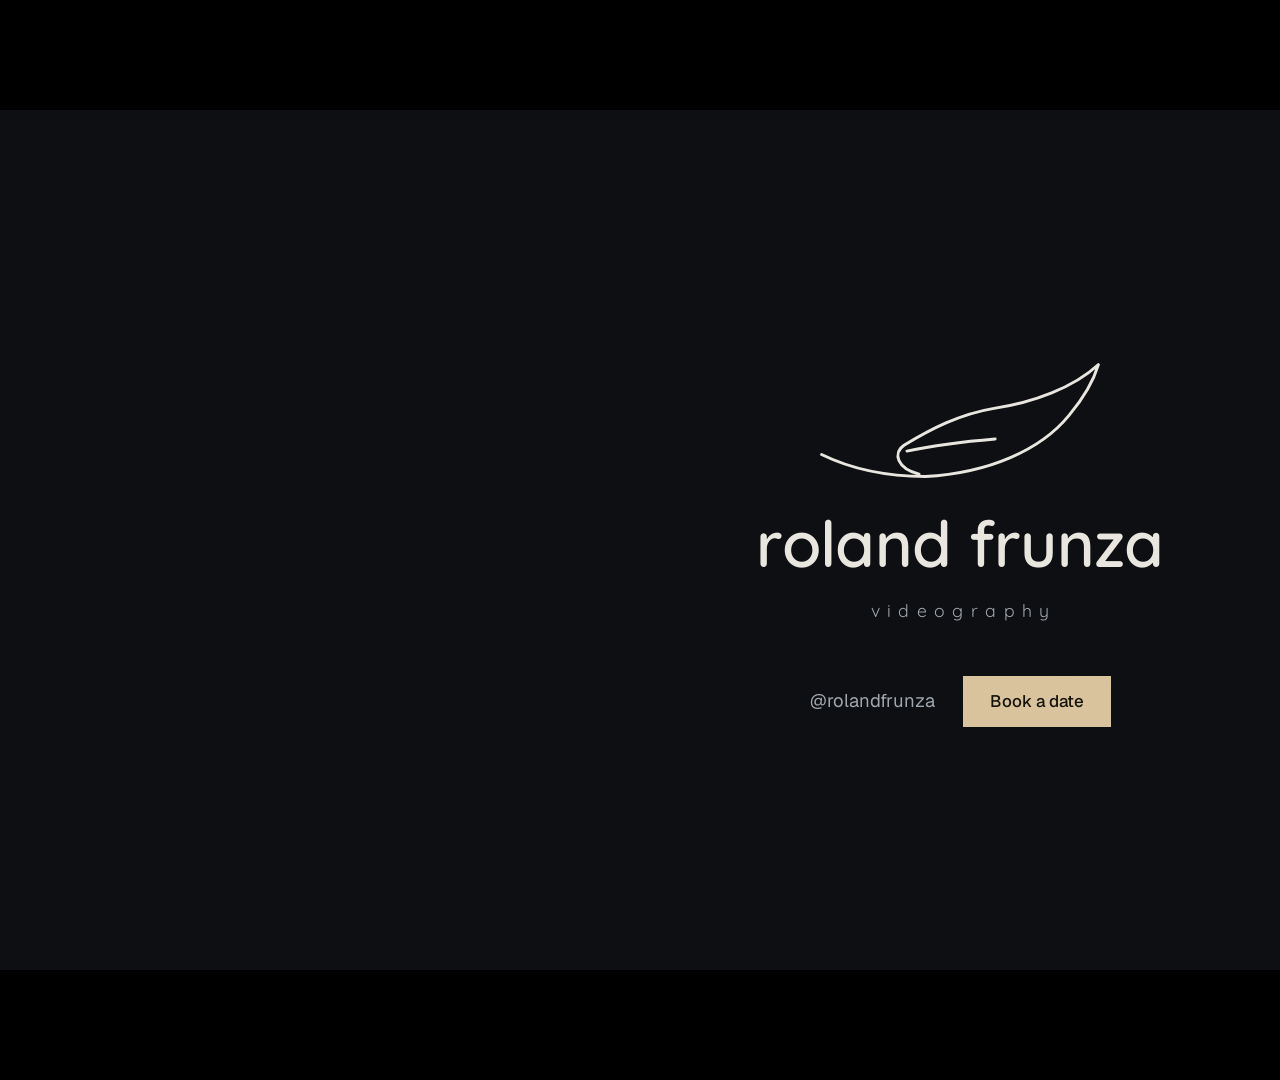
==== projects/roland-frunza/brag-output/work/composition.html @ a721cd36 "Add the leaf logo, ident animation, interactive elements and a brag launch video Trace Roland's leaf" ====
<!doctype html>
<html lang="en">
<head>
  <meta charset="utf-8">
  <title>Roland Frunza brag composition</title>
  <link rel="stylesheet" href="../../styles.css">
  <style>
    /* Every frame is a pure function of time: all animations are CSS keyframes with absolute delays
       on one 21 s timeline. The renderer pauses them and sets currentTime for each frame. */
    html, body { width: 1920px; height: 1080px; overflow: hidden; background: var(--bg); }
    body { position: relative; }
    .scene { position: absolute; inset: 0; opacity: 0; animation: hold 1ms linear both; }
    .stage { position: absolute; inset: 0; }
    .grain { opacity: 0.06; }
    .bars { position: absolute; inset: 0; pointer-events: none; z-index: 65; }
    .bars::before, .bars::after { content: ""; position: absolute; left: 0; right: 0; height: 110px; background: #000; }
    .bars::before { top: 0; } .bars::after { bottom: 0; }

    /* Scene 1: ident, 0 to 3.6 s */
    .s1 { animation: appear 1ms 0ms linear both, vanish 1ms 3600ms linear both; }
    .s1 .ident { position: absolute; animation: none; opacity: 1; }
    .s1 .leaf--ident { width: 460px; stroke-width: 5; }
    .s1 .leaf--ident .leaf__edge { stroke-dashoffset: 1340; animation: draw 1500ms 300ms var(--ease-cine) both; }
    .s1 .leaf--ident .leaf__rib { stroke-dashoffset: 160; animation: draw 600ms 1500ms var(--ease-cine) both; }
    .s1 .ident__word { font-size: 5.2rem; animation: ident-word 900ms 1600ms var(--ease-cine) both; }
    .s1 .ident__role { font-size: 1.5rem; animation: ident-role 1000ms 2000ms var(--ease-cine) both; }
    .s1 .dip { position: absolute; inset: 0; background: var(--bg); opacity: 0; animation: dip-in 300ms 3300ms linear both; }
    @keyframes dip-in { to { opacity: 1; } }
    @keyframes dip-out { from { opacity: 1; } to { opacity: 0; } }
    @keyframes vanish { to { opacity: 0; visibility: hidden; } }
    @keyframes appear { to { opacity: 1; visibility: visible; } }
    @keyframes hold { to { opacity: 0; } }

    /* Scene 2: hero, 3.6 to 8.0 s */
    .s2 { animation: appear 1ms 3600ms linear both, vanish 1ms 8000ms linear both; }
    .s2 .nav { position: absolute; top: 0; left: 0; right: 0; width: 1920px; animation: rise 700ms 4200ms var(--ease-out) both; }
    .s2 .nav { display: none; }
    .s2 .hero { position: absolute; top: 0; left: 0; width: 1920px; height: 1080px; min-height: 0; padding-bottom: 170px; padding-inline: 110px; }
    .s2 .hero__marks { inset: 150px 60px; }
    @keyframes marks { from { inset: 190px 100px; opacity: 0; } to { inset: 150px 60px; opacity: 1; } }
    .s2 .hero__frame { animation: frame-in 2400ms 3600ms var(--ease-cine) both; }
    .s2 .hero__leak { animation: leak 3200ms 3900ms var(--ease-cine) both; }
    .s2 .hero__marks { animation: marks 1400ms 4000ms var(--ease-out) both; }
    .s2 .hero__copy > .eyebrow { animation: rise 900ms 4300ms var(--ease-out) both; }
    .s2 .hero h1 .w > span { animation: word-up 1100ms var(--ease-cine) both; animation-delay: calc(4450ms + var(--i, 0) * 90ms); }
    .s2 .hero__sub { animation: rise 900ms 5300ms var(--ease-out) both; }
    .s2 .hero__actions { animation: rise 900ms 5500ms var(--ease-out) both; }
    .s2 .hero h1 { font-size: 7.2rem; max-width: 14ch; }
    .s2 .dip { position: absolute; inset: 0; background: var(--bg); opacity: 0; animation: dip-in 350ms 7650ms linear both; }
    .s2 .dip-open { position: absolute; inset: 0; background: var(--bg); opacity: 1; animation: dip-out 500ms 3600ms linear both; }

    /* Scene 3: reel, 8.0 to 12.0 s */
    .s3 { animation: appear 1ms 8000ms linear both, vanish 1ms 12000ms linear both; }
    .s3 .films { position: absolute; top: 0; left: 0; width: 1920px; height: 1080px; padding: 150px 110px; max-width: none; }
    .s3 .section-head { animation: rise 800ms 8100ms var(--ease-out) both; margin-bottom: 36px; }
    .s3 .reel { gap: 26px; }
    .s3 .reel__item { clip-path: inset(0 100% 0 0); animation: wipe 1000ms var(--ease-cine) both; animation-delay: calc(8300ms + var(--i, 0) * 160ms); }
    .s3 .reel__item img { transform: scale(1.12); animation: settle 1300ms var(--ease-cine) both; animation-delay: calc(8300ms + var(--i, 0) * 160ms); }
    @keyframes wipe { to { clip-path: inset(0 0 0 0); } }
    @keyframes settle { to { transform: none; } }
    .s3 .reel__item:nth-child(n+3) { display: none; }
    .s3 .reel__item--wide { grid-column: 1 / span 8; }
    .s3 .reel__item:nth-child(2) { grid-column: 9 / span 4; }
    .s3 .reel__item:nth-child(2) .frame { max-height: 560px; }
    .s3 .reel__item:nth-child(2) .frame img { height: 560px; object-fit: cover; }
    .s3 .reel__item--wide .frame img { height: 560px; object-fit: cover; }
    .s3 .cursor { position: absolute; width: 22px; height: 22px; z-index: 5; left: 1500px; top: 980px; opacity: 0; filter: drop-shadow(0 2px 6px rgba(0,0,0,.6)); animation: cursor-move 1200ms 9300ms var(--ease-cine) both; }
    @keyframes cursor-move { 0% { left: 1500px; top: 980px; opacity: 0; } 15% { opacity: 1; } 100% { left: 560px; top: 560px; opacity: 1; } }
    .s3 .frame__play { animation: play-show 420ms 10400ms var(--ease-cine) both; }
    @keyframes play-show { to { opacity: 1; transform: none; } }
    .s3 .frame__play::after { animation: ring 1400ms 10500ms var(--ease-out) infinite; }
    .s3 .films__ambient { animation: lit 900ms 10400ms var(--ease-out) both; }
    @keyframes lit { to { opacity: 0.4; } }
    .s3 .reel__item:first-child .frame img { animation: settle 1300ms 8300ms var(--ease-cine) both, zoom 900ms 10400ms var(--ease-cine) both; }
    @keyframes zoom { from { transform: none; filter: saturate(0.85) brightness(0.92); } to { transform: scale(1.04); filter: saturate(1.05) brightness(1); } }
    .s3 .reel__item:first-child .caption b { animation: gold 400ms 10400ms var(--ease-out) both; }
    @keyframes gold { to { color: var(--accent); } }
    .s3 .dip { position: absolute; inset: 0; background: var(--bg); opacity: 0; animation: dip-in 350ms 11650ms linear both; }

    /* Scene 4: grade, 12.0 to 15.6 s */
    .s4 { animation: appear 1ms 12000ms linear both, vanish 1ms 15600ms linear both; }
    .s4 .grade { position: absolute; top: 0; left: 0; width: 1920px; height: 1080px; padding: 150px 110px; max-width: none; border: 0; grid-template-columns: 1fr; gap: 28px; align-content: start; }
    .s4 .grade__text { animation: rise 800ms 12100ms var(--ease-out) both; }
    .s4 .compare { height: 540px; aspect-ratio: auto; animation: rise 900ms 12200ms var(--ease-out) both; --split: 12%; }
    .s4 .compare__log { animation: sweep 2600ms 12700ms var(--ease-cine) both; }
    .s4 .compare__handle { animation: sweep-handle 2600ms 12700ms var(--ease-cine) both; }
    @keyframes sweep { from { clip-path: inset(0 88% 0 0); } to { clip-path: inset(0 22% 0 0); } }
    @keyframes sweep-handle { from { left: 12%; } to { left: 78%; } }
    .s4 .dip { position: absolute; inset: 0; background: var(--bg); opacity: 0; animation: dip-in 350ms 15250ms linear both; }

    /* Scene 5: book, 15.6 to 18.4 s */
    .s5 { animation: appear 1ms 15600ms linear both, vanish 1ms 18400ms linear both; }
    .s5 .book { position: absolute; inset: 0; border: 0; }
    .s5 .book__inner { padding: 110px; max-width: none; grid-template-columns: 5fr 6fr; gap: 96px; align-items: center; height: 1080px; }
    .s5 .book__intro { animation: rise 800ms 15700ms var(--ease-out) both; }
    .s5 .form { animation: rise 900ms 15900ms var(--ease-out) both; }
    .s5 .typed { position: relative; }
    .s5 .typed::after { content: ""; position: absolute; right: 14px; top: 50%; width: 1px; height: 18px; margin-top: -9px; background: var(--accent); animation: caret 600ms 16300ms steps(2) 4 both; }
    @keyframes caret { from { opacity: 1; } to { opacity: 0; } }
    .s5 .typed span { display: inline-block; opacity: 0; animation: appear 1ms linear both; animation-delay: calc(16300ms + var(--c, 0) * 110ms); }
    .s5 .btn--primary { animation: press 300ms 17500ms var(--ease-out) both; }
    @keyframes press { 0% { background-size: 0% 100%; } 100% { background-size: 100% 100%; color: var(--bg); border-color: var(--fg); } }
    .s5 .form__status { opacity: 0; animation: appear 1ms 17800ms linear both; color: var(--accent); font-weight: 500; }
    .s5 .dip { position: absolute; inset: 0; background: var(--bg); opacity: 0; animation: dip-in 350ms 18050ms linear both; }

    /* Scene 6: outro, 18.4 to 21.0 s */
    .s6 { animation: appear 1ms 18400ms linear both; }
    .s6 .ident { position: absolute; animation: none; opacity: 1; }
    .s6 .leaf--ident { width: 300px; stroke-width: 5; }
    .s6 .leaf--ident .leaf__edge, .s6 .leaf--ident .leaf__rib { stroke-dashoffset: 0; animation: none; }
    .s6 .ident__inner { opacity: 0; animation: rise 1000ms 18500ms var(--ease-cine) both; }
    .s6 .ident__word { font-size: 4rem; opacity: 1; transform: none; animation: none; }
    .s6 .ident__role { font-size: 1.1rem; opacity: 1; letter-spacing: 0.42em; animation: none; }
    .s6 .ask { display: flex; gap: 28px; align-items: center; margin-top: 30px; opacity: 0; animation: rise 800ms 19300ms var(--ease-out) both; font-size: 1.15rem; color: var(--fg-2); }
    .s6 .ask .btn { font-size: 1.05rem; padding: 16px 26px; }
    .s6 .fade { position: absolute; inset: 0; background: var(--bg); opacity: 0; animation: dip-in 600ms 20400ms linear both; }
  </style>
</head>
<body>
  <div class="grain" aria-hidden="true"></div>
  <div class="bars" aria-hidden="true"></div>

  <!-- Scene 1: ident -->
  <section class="scene s1">
    <div class="ident">
      <div class="ident__inner">
        <svg class="leaf leaf--ident" viewBox="0 0 520 235" aria-hidden="true"><path class="leaf__edge" d="M20,176 C65,198 120,214 200,214 C310,208 400,168 449,108 C471,82 491,50 500,20 C457,60 387,86 319,96 C259,106 209,132 163,160 C143,174 151,200 189,210"/><path class="leaf__rib" d="M168,170 C215,160 273,153 321,149"/></svg>
        <span class="ident__word" translate="no">roland frunza</span>
        <span class="ident__role">videography</span>
      </div>
    </div>
    <div class="dip"></div>
  </section>

  <!-- Scene 2: hero -->
  <section class="scene s2">
    <header class="nav">
      <a class="nav__brand" href="#"><svg class="leaf" viewBox="0 0 520 235" aria-hidden="true"><path class="leaf__edge" d="M20,176 C65,198 120,214 200,214 C310,208 400,168 449,108 C471,82 491,50 500,20 C457,60 387,86 319,96 C259,106 209,132 163,160 C143,174 151,200 189,210"/><path class="leaf__rib" d="M168,170 C215,160 273,153 321,149"/></svg><span class="wordmark">roland frunza</span></a>
      <nav class="nav__links"><a href="#">Films</a><a href="#">About</a><a href="#">Process</a></nav>
      <a class="btn btn--small" href="#">Book a date</a>
    </header>
    <section class="hero">
      <img class="hero__frame" src="../../assets/hero-reel.jpg" width="1920" height="1080" alt="">
      <div class="hero__leak"></div>
      <div class="hero__marks"><span></span><span></span><span></span><span></span></div>
      <div class="hero__copy">
        <p class="eyebrow">Wedding and brand videographer</p>
        <h1><span class="w" style="--i:0"><span>Films</span></span> <span class="w" style="--i:1"><span>that</span></span> <span class="w" style="--i:2"><span>still</span></span> <span class="w" style="--i:3"><span>feel</span></span> <span class="w" style="--i:4"><span>like</span></span> <span class="w" style="--i:5"><span>the</span></span> <span class="w" style="--i:6"><span>day.</span></span></h1>
        <p class="hero__sub">Wedding films, brand stories and live events, shot and graded by one pair of hands.</p>
        <div class="hero__actions">
          <a class="btn btn--primary" href="#">Book a date</a>
          <a class="btn btn--ghost btn--play" href="#"><span class="btn__ring"><svg class="icon" viewBox="0 0 24 24"><path d="M8 5.5v13l11-6.5z"/></svg></span>Play showreel</a>
        </div>
      </div>
    </section>
    <div class="dip-open"></div>
    <div class="dip"></div>
  </section>

  <!-- Scene 3: reel -->
  <section class="scene s3">
    <section class="films">
      <img class="films__ambient" src="../../assets/film-01.jpg" width="1600" height="900" alt="">
      <header class="section-head">
        <p class="eyebrow">Selected films</p>
        <h2>Five films from the last two seasons.</h2>
      </header>
      <ul class="reel">
        <li class="reel__item reel__item--wide" style="--i:0">
          <span class="frame"><img src="../../assets/film-01.jpg" width="1600" height="900" alt=""><span class="frame__play"><svg class="icon" viewBox="0 0 24 24"><path d="M8 5.5v13l11-6.5z"/></svg></span></span>
          <figure class="caption"><figcaption><b>Ana and Mihai, Brașov</b><span>Wedding film</span><time>6:40</time></figcaption></figure>
        </li>
        <li class="reel__item reel__item--tall" style="--i:1">
          <span class="frame"><img src="../../assets/film-02.jpg" width="1200" height="1500" alt=""></span>
          <figure class="caption"><figcaption><b>Northline Coffee</b><span>Brand film</span><time>1:30</time></figcaption></figure>
        </li>
        <li class="reel__item"></li><li class="reel__item"></li><li class="reel__item"></li>
      </ul>
      <svg class="cursor" viewBox="0 0 24 24" aria-hidden="true"><path d="M4 2l16 9-7 2-3 7z" fill="#e9e6df" stroke="#0c0e11" stroke-width="1.5" stroke-linejoin="round"/></svg>
    </section>
    <div class="dip"></div>
  </section>

  <!-- Scene 4: grade -->
  <section class="scene s4">
    <section class="grade">
      <div class="grade__text">
        <h2>Every frame is graded by hand.</h2>
        <p>Cameras record flat so nothing is lost. The colour, the warmth and the depth are decided afterwards, shot by shot.</p>
      </div>
      <div class="compare">
        <img class="compare__graded" src="../../assets/film-03.jpg" width="1600" height="900" alt="">
        <img class="compare__log" src="../../assets/film-03.jpg" width="1600" height="900" alt="">
        <span class="compare__handle"><span></span></span>
      </div>
      <p class="compare__legend"><span>Camera original</span><span>Graded</span></p>
    </section>
    <div class="dip"></div>
  </section>

  <!-- Scene 5: book -->
  <section class="scene s5">
    <section class="book">
      <img class="book__frame" src="../../assets/contact.jpg" width="1920" height="800" alt="">
      <div class="book__inner">
        <div class="book__intro">
          <p class="eyebrow">Book a date</p>
          <h2>Tell me about the day.</h2>
          <p>Dates go fast between May and October. Write a few lines and I will answer within two working days.</p>
        </div>
        <div class="form">
          <div class="field"><label>Your name</label><div class="typed"><input type="text" value="" readonly aria-hidden="true" style="position:absolute;opacity:0"><div style="padding:12px 14px;border:1px solid var(--line);background:var(--bg);min-height:46px"><span style="--c:0">A</span><span style="--c:1">n</span><span style="--c:2">a</span><span style="--c:3">&nbsp;</span><span style="--c:4">P</span><span style="--c:5">o</span><span style="--c:6">p</span></div></div></div>
          <div class="field"><label>Email</label><div style="padding:12px 14px;border:1px solid var(--line);background:var(--bg);color:var(--fg)">ana.pop@gmail.com</div></div>
          <div class="field field--half"><label>Date of the shoot</label><div style="padding:12px 14px;border:1px solid var(--line);background:var(--bg);color:var(--fg)">12.09.2027</div></div>
          <div class="field field--half"><label>What are we filming</label><div style="padding:12px 14px;border:1px solid var(--line);background:var(--bg);color:var(--fg)">Wedding</div></div>
          <div class="form__actions"><span class="btn btn--primary">Book a date</span><p class="form__status">Request sent. I will answer within two working days.</p></div>
        </div>
      </div>
    </section>
    <div class="dip"></div>
  </section>

  <!-- Scene 6: outro -->
  <section class="scene s6">
    <div class="ident">
      <div class="ident__inner">
        <svg class="leaf leaf--ident" viewBox="0 0 520 235" aria-hidden="true"><path class="leaf__edge" d="M20,176 C65,198 120,214 200,214 C310,208 400,168 449,108 C471,82 491,50 500,20 C457,60 387,86 319,96 C259,106 209,132 163,160 C143,174 151,200 189,210"/><path class="leaf__rib" d="M168,170 C215,160 273,153 321,149"/></svg>
        <span class="ident__word" translate="no">roland frunza</span>
        <span class="ident__role">videography</span>
        <div class="ask"><span>@rolandfrunza</span><span class="btn btn--primary">Book a date</span></div>
      </div>
    </div>
    <div class="fade"></div>
  </section>

  <script>
    // Deterministic timeline: pause every animation and scrub it to t (ms).
    window.seek = function (t) {
      document.getAnimations().forEach(function (a) {
        try { a.pause(); a.currentTime = t; } catch (e) { /* scroll-driven animations have no time */ }
      });
      return document.getAnimations().length;
    };
    window.ready = Promise.all([document.fonts.ready].concat(Array.prototype.map.call(document.images, function (img) {
      return img.complete ? Promise.resolve() : new Promise(function (r) { img.onload = img.onerror = r; });
    })));
  </script>
</body>
</html>
---- projects/roland-frunza/styles.css ----
/* Roland Frunza, videographer.
   Layout: full-bleed frames with a left-weighted title card; a 12-column editorial reel;
   type does the structure, chrome stays invisible. Single dark theme, locked. */

/* Self-hosted variable fonts (Google Fonts, OFL). Latin + Latin Extended for Romanian diacritics. */
@font-face { font-family: "Bricolage Grotesque"; font-style: normal; font-weight: 300 800; font-display: swap;
  src: url("assets/fonts/bricolagegrotesque-latin-ext.woff2") format("woff2");
  unicode-range: U+0100-02BA, U+02BD-02C5, U+02C7-02CC, U+02CE-02D7, U+02DD-02FF, U+0304, U+0308, U+0329, U+1D00-1DBF, U+1E00-1E9F, U+1EF2-1EFF, U+2020, U+20A0-20AB, U+20AD-20C0, U+2113, U+2C60-2C7F, U+A720-A7FF; }
@font-face { font-family: "Bricolage Grotesque"; font-style: normal; font-weight: 300 800; font-display: swap;
  src: url("assets/fonts/bricolagegrotesque-latin.woff2") format("woff2");
  unicode-range: U+0000-00FF, U+0131, U+0152-0153, U+02BB-02BC, U+02C6, U+02DA, U+02DC, U+0304, U+0308, U+0329, U+2000-206F, U+20AC, U+2122, U+2191, U+2193, U+2212, U+2215, U+FEFF, U+FFFD; }
@font-face { font-family: "Geist"; font-style: normal; font-weight: 300 700; font-display: swap;
  src: url("assets/fonts/geist-latin-ext.woff2") format("woff2");
  unicode-range: U+0100-02BA, U+02BD-02C5, U+02C7-02CC, U+02CE-02D7, U+02DD-02FF, U+0304, U+0308, U+0329, U+1D00-1DBF, U+1E00-1E9F, U+1EF2-1EFF, U+2020, U+20A0-20AB, U+20AD-20C0, U+2113, U+2C60-2C7F, U+A720-A7FF; }
@font-face { font-family: "Geist"; font-style: normal; font-weight: 300 700; font-display: swap;
  src: url("assets/fonts/geist-latin.woff2") format("woff2");
  unicode-range: U+0000-00FF, U+0131, U+0152-0153, U+02BB-02BC, U+02C6, U+02DA, U+02DC, U+0304, U+0308, U+0329, U+2000-206F, U+20AC, U+2122, U+2191, U+2193, U+2212, U+2215, U+FEFF, U+FFFD; }

@font-face { font-family: "Quicksand"; font-style: normal; font-weight: 300 700; font-display: swap;
  src: url("assets/fonts/quicksand-latin-ext.woff2") format("woff2");
  unicode-range: U+0100-02BA, U+02BD-02C5, U+02C7-02CC, U+02CE-02D7, U+02DD-02FF, U+0304, U+0308, U+0329, U+1D00-1DBF, U+1E00-1E9F, U+1EF2-1EFF, U+2020, U+20A0-20AB, U+20AD-20C0, U+2113, U+2C60-2C7F, U+A720-A7FF; }
@font-face { font-family: "Quicksand"; font-style: normal; font-weight: 300 700; font-display: swap;
  src: url("assets/fonts/quicksand-latin.woff2") format("woff2");
  unicode-range: U+0000-00FF, U+0131, U+0152-0153, U+02BB-02BC, U+02C6, U+02DA, U+02DC, U+0304, U+0308, U+0329, U+2000-206F, U+20AC, U+2122, U+2191, U+2193, U+2212, U+2215, U+FEFF, U+FFFD; }

:root {
  --bg: #0c0e11;
  --bg-2: #13161a;
  --line: #262b31;
  --fg: #e9e6df;
  --fg-2: #9ea4ab;
  --fg-3: #6d737a;
  --accent: #d8c29b;
  --accent-ink: #15120c;

  --font-display: "Bricolage Grotesque", "Archivo", "Helvetica Neue", Arial, sans-serif;
  --font-body: "Geist", "Helvetica Neue", Arial, system-ui, sans-serif;
  --font-brand: "Quicksand", "Varela Round", "Nunito", "Helvetica Neue", Arial, sans-serif;

  --step--1: 0.8125rem;
  --step-0: 0.9375rem;
  --step-1: 1.0625rem;
  --step-2: 1.375rem;
  --step-3: 2rem;
  --step-4: clamp(2rem, 1.2rem + 2.6vw, 3.25rem);
  --step-5: clamp(2.75rem, 0.8rem + 6.5vw, 6rem);

  --gutter: clamp(16px, 4vw, 56px);
  --section: clamp(72px, 10vw, 140px);
  --container: 1440px;
  --nav-h: 64px;

  --ease-out: cubic-bezier(0.22, 1, 0.36, 1);
  --ease-cine: cubic-bezier(0.65, 0, 0.15, 1);
  --ident: 2500ms;
  --leader: 2600ms;
  color-scheme: dark;
}

*, *::before, *::after { box-sizing: border-box; }

html { scroll-behavior: smooth; -webkit-text-size-adjust: 100%; }
[id] { scroll-margin-top: calc(var(--nav-h) + 16px); }

body {
  margin: 0;
  background: var(--bg);
  color: var(--fg);
  font-family: var(--font-body);
  font-size: var(--step-0);
  line-height: 1.55;
  font-weight: 400;
  -webkit-font-smoothing: antialiased;
  -webkit-tap-highlight-color: transparent;
  overflow-x: clip;
}

img { max-width: 100%; height: auto; display: block; }
a { color: inherit; }
h1, h2, h3 { margin: 0; font-family: var(--font-display); font-weight: 500; letter-spacing: -0.03em; line-height: 0.98; text-wrap: balance; }
p { margin: 0; }
ul, ol { margin: 0; padding: 0; list-style: none; }
button, input, select, textarea { font: inherit; color: inherit; }
button { touch-action: manipulation; }

:focus-visible { outline: 2px solid var(--accent); outline-offset: 3px; }
:focus:not(:focus-visible) { outline: none; }

.visually-hidden {
  position: absolute; width: 1px; height: 1px; margin: -1px; padding: 0;
  overflow: hidden; clip: rect(0 0 0 0); white-space: nowrap; border: 0;
}

.skip {
  position: absolute; left: var(--gutter); top: -100px; z-index: 50;
  padding: 10px 14px; background: var(--accent); color: var(--accent-ink); text-decoration: none;
}
.skip:focus-visible { top: calc(env(safe-area-inset-top, 0px) + 12px); }

/* Labels */
.eyebrow {
  font-size: var(--step--1);
  text-transform: uppercase;
  letter-spacing: 0.14em;
  color: var(--fg-2);
  font-weight: 500;
}

/* Buttons: all-sharp, one accent */
.btn {
  display: inline-flex; align-items: center; gap: 10px;
  padding: 14px 22px;
  font-weight: 500; font-size: var(--step-0); line-height: 1;
  text-decoration: none; white-space: nowrap;
  border: 1px solid var(--fg); background: transparent; color: var(--fg);
  cursor: pointer;
  transition: background-color 180ms var(--ease-out), color 180ms var(--ease-out), border-color 180ms var(--ease-out), transform 120ms var(--ease-out);
}
.btn { background-image: linear-gradient(var(--fg), var(--fg)); background-repeat: no-repeat; background-size: 0% 100%; background-position: left center; transition: background-size 320ms var(--ease-cine), color 200ms var(--ease-out), border-color 200ms var(--ease-out), transform 120ms var(--ease-out); }
.btn:hover { background-size: 100% 100%; color: var(--bg); }
.btn:active { transform: translateY(1px); }
.btn--primary { background-color: var(--accent); color: var(--accent-ink); border-color: var(--accent); }
.btn--primary:hover { border-color: var(--fg); color: var(--bg); }
.btn--ghost { border-color: rgba(233, 230, 223, 0.45); backdrop-filter: blur(6px); background-color: rgba(12, 14, 17, 0.35); }
.btn--ghost:hover { border-color: var(--fg); color: var(--bg); }
.btn--play { padding-left: 10px; }
.btn__ring {
  display: inline-grid; place-items: center; width: 30px; height: 30px;
  border: 1px solid currentColor; border-radius: 50%;
  transition: transform 320ms var(--ease-cine), background-color 200ms var(--ease-out);
}
.btn__ring .icon { width: 11px; height: 11px; margin-left: 2px; }
.btn--play:hover .btn__ring { transform: scale(1.12); }
.btn--small { padding: 10px 14px; font-size: var(--step--1); }
.icon { width: 14px; height: 14px; fill: currentColor; }

/* Nav */
.nav {
  position: sticky; top: env(safe-area-inset-top, 0px); z-index: 40;
  height: var(--nav-h);
  display: grid; grid-template-columns: 1fr auto 1fr; align-items: center; gap: 24px;
  padding-inline: var(--gutter);
  background: linear-gradient(to bottom, rgba(12, 14, 17, 0.9), rgba(12, 14, 17, 0.6));
  backdrop-filter: blur(10px);
  border-bottom: 1px solid rgba(38, 43, 49, 0.6);
}
.nav__scrub {
  position: absolute; left: 0; right: 0; bottom: -1px; height: 2px;
  background: var(--accent); transform-origin: left center; transform: scaleX(0);
  pointer-events: none;
}
@supports (animation-timeline: scroll()) {
  .nav__scrub { animation: scrub linear both; animation-timeline: scroll(root); }
}
@keyframes scrub { from { transform: scaleX(0); } to { transform: scaleX(1); } }
.nav__brand, .footer__brand {
  display: inline-flex; align-items: center; gap: 12px;
  text-decoration: none; white-space: nowrap; color: var(--fg);
}
.wordmark { font-family: var(--font-brand); font-weight: 600; font-size: 1.25rem; letter-spacing: -0.01em; line-height: 1; display: grid; }
.wordmark small { font-family: var(--font-brand); font-weight: 400; font-size: 0.6rem; letter-spacing: 0.32em; text-transform: lowercase; color: var(--fg-2); margin-top: 6px; }
.leaf { width: 44px; height: 20px; fill: none; stroke: currentColor; stroke-width: 9; stroke-linecap: round; stroke-linejoin: round; flex: none; overflow: visible; }
.leaf__edge { stroke-dasharray: 1340; }
.leaf__rib { stroke-dasharray: 160; }
.nav__brand .leaf__edge, .nav__brand .leaf__rib { transition: stroke-dashoffset 1200ms var(--ease-cine); stroke-dashoffset: 0; }
.nav__brand:hover .leaf__edge { animation: leaf-edge-redraw 1400ms var(--ease-cine); }
@keyframes leaf-edge-redraw { 0% { stroke-dashoffset: 1340; } 100% { stroke-dashoffset: 0; } }
.nav__links a { position: relative; padding-bottom: 2px; }
.nav__links a::after { content: ""; position: absolute; left: 0; right: 0; bottom: -4px; height: 1px; background: var(--accent); transform: scaleX(0); transform-origin: left; transition: transform 320ms var(--ease-cine); }
.nav__links a.is-active { color: var(--fg); }
.nav__links a.is-active::after, .nav__links a:hover::after { transform: none; }
.nav__links { display: flex; gap: 28px; justify-content: center; }
.nav__links a { text-decoration: none; color: var(--fg-2); font-size: var(--step-0); transition: color 160ms var(--ease-out); }
.nav__links a:hover { color: var(--fg); }
.nav > .btn { justify-self: end; }

/* Hero */
.hero {
  position: relative;
  min-height: calc(100dvh - var(--nav-h));
  display: grid; align-items: end;
  padding: 24px var(--gutter) clamp(32px, 5vw, 64px);
  isolation: isolate;
  overflow: hidden;
}
.hero__frame {
  position: absolute; inset: 0; z-index: -2;
  width: 100%; height: 100%; object-fit: cover;
  animation: frame-in 1600ms var(--ease-out) both;
}
.hero::after {
  content: ""; position: absolute; inset: 0; z-index: -1;
  background:
    linear-gradient(to top, rgba(12, 14, 17, 0.92) 0%, rgba(12, 14, 17, 0.45) 45%, rgba(12, 14, 17, 0.1) 100%),
    linear-gradient(to right, rgba(12, 14, 17, 0.5), transparent 60%);
}
.hero__key {
  position: absolute; inset: 0; z-index: -1; pointer-events: none; opacity: 0;
  background: radial-gradient(560px circle at var(--kx, 70%) var(--ky, 40%), rgba(216, 194, 155, 0.22), rgba(216, 194, 155, 0.06) 40%, transparent 70%);
  mix-blend-mode: screen; transition: opacity 600ms var(--ease-out);
}
@media (hover: hover) { .hero:hover .hero__key { opacity: 1; } }
.hero__leak {
  position: absolute; top: -20%; bottom: -20%; left: -30%; width: 45%; z-index: -1;
  background: radial-gradient(ellipse at center, rgba(216, 194, 155, 0.55), rgba(216, 194, 155, 0.12) 40%, transparent 70%);
  filter: blur(40px); mix-blend-mode: screen; pointer-events: none;
  animation: leak 3200ms calc(var(--leader) * 0.6) var(--ease-cine) both;
}
@keyframes leak { 0% { transform: translateX(0); opacity: 0; } 25% { opacity: 1; } 100% { transform: translateX(340%); opacity: 0; } }
.hero__marks { position: absolute; inset: 22px; pointer-events: none; z-index: 0; animation: marks 1400ms calc(var(--leader) * 0.7) var(--ease-out) both; }
.hero__marks span { position: absolute; width: 18px; height: 18px; border: 1px solid rgba(216, 194, 155, 0.7); }
.hero__marks span:nth-child(1) { left: 0; top: 0; border-right: 0; border-bottom: 0; }
.hero__marks span:nth-child(2) { right: 0; top: 0; border-left: 0; border-bottom: 0; }
.hero__marks span:nth-child(3) { left: 0; bottom: 0; border-right: 0; border-top: 0; }
.hero__marks span:nth-child(4) { right: 0; bottom: 0; border-left: 0; border-top: 0; }
@keyframes marks { from { inset: 44px; opacity: 0; } to { inset: 22px; opacity: 1; } }
.hero__copy {
  position: relative; z-index: 1;
  max-width: 1000px;
  display: grid; gap: 20px;
}
.hero__copy > .eyebrow, .hero__sub, .hero__actions { animation: rise 900ms var(--ease-out) both; }
.hero__copy > .eyebrow { animation-delay: calc(var(--leader) * 0.55); }
.hero__sub { animation-delay: calc(var(--leader) * 0.55 + 520ms); }
.hero__actions { animation-delay: calc(var(--leader) * 0.55 + 680ms); }
.hero h1 .w { display: inline-block; overflow: hidden; vertical-align: top; padding-bottom: 0.14em; margin-bottom: -0.14em; }
.hero h1 .w > span { display: inline-block; transform: translateY(112%); animation: word-up 1100ms var(--ease-cine) both; animation-delay: calc(var(--leader) * 0.55 + 120ms + var(--i, 0) * 80ms); }
@keyframes word-up { to { transform: none; } }
.hero h1 {
  font-size: var(--step-5);
  font-variation-settings: "opsz" 96;
  max-width: 14ch;
}
.hero__sub { font-size: var(--step-1); color: var(--fg-2); max-width: 46ch; }
.hero__actions { display: flex; flex-wrap: wrap; gap: 12px; margin-top: 8px; }

@keyframes rise { from { opacity: 0; transform: translateY(18px); } to { opacity: 1; transform: none; } }
@keyframes frame-in { from { transform: scale(1.12); } to { transform: scale(1.02); } }
.hero__frame { animation: frame-in 2400ms var(--ease-cine) both, drift 28s 2400ms ease-in-out infinite alternate; }
@keyframes drift { from { transform: scale(1.02) translate(0, 0); } to { transform: scale(1.06) translate(-1.2%, -0.8%); } }

/* Ident: the leaf draws itself in one stroke, the name settles, the role tracks in, then the card fades into the leader */
.ident { position: fixed; inset: 0; z-index: 80; display: grid; place-items: center; background: var(--bg); pointer-events: none; animation: ident-out 700ms var(--ident) var(--ease-cine) both, ident-done 1ms calc(var(--ident) + 700ms) both; }
.ident__inner { display: grid; justify-items: center; gap: 22px; color: var(--fg); padding-inline: var(--gutter); }
.leaf--ident { width: min(280px, 60vw); height: auto; stroke-width: 6; }
.leaf--ident .leaf__edge { stroke-dashoffset: 1340; animation: draw 1500ms 200ms var(--ease-cine) both; }
.leaf--ident .leaf__rib { stroke-dashoffset: 160; animation: draw 600ms 1300ms var(--ease-cine) both; }
.ident__word { font-family: var(--font-brand); font-weight: 600; font-size: clamp(2rem, 1rem + 4vw, 3.4rem); letter-spacing: -0.01em; line-height: 1; opacity: 0; transform: translateY(14px); animation: ident-word 900ms 1250ms var(--ease-cine) both; }
.ident__role { font-family: var(--font-brand); font-weight: 400; font-size: clamp(0.8rem, 0.6rem + 0.8vw, 1.05rem); letter-spacing: 0.42em; text-indent: 0.42em; color: var(--fg-2); opacity: 0; animation: ident-role 1000ms 1650ms var(--ease-cine) both; }
@keyframes draw { to { stroke-dashoffset: 0; } }
@keyframes ident-word { to { opacity: 1; transform: none; } }
@keyframes ident-role { from { opacity: 0; letter-spacing: 0.9em; } to { opacity: 1; letter-spacing: 0.42em; } }
@keyframes ident-out { to { opacity: 0; } }
@keyframes ident-done { to { visibility: hidden; } }
html.ident-skip .ident { display: none; }
html.ident-skip { --leader: 150ms; }
html.ident-replay .ident { display: grid; }

/* Film leader: letterbox bars that open on load */
.leader { position: fixed; inset: 0; z-index: 70; pointer-events: none; display: grid; grid-template-rows: 1fr 1fr; animation: leader-done 1ms calc(var(--leader) + 1200ms) both; }
.leader__bar { background: var(--bg); transform-origin: top; animation: leader-open 1200ms var(--leader) var(--ease-cine) both; }
.leader__bar:last-child { transform-origin: bottom; }
@keyframes leader-open { to { transform: scaleY(0); } }
@keyframes leader-done { to { visibility: hidden; } }

/* Film grain over everything, barely there */
.grain {
  position: fixed; inset: -50%; z-index: 60; pointer-events: none; opacity: 0.055; mix-blend-mode: overlay;
  background-image: url("data:image/svg+xml,%3Csvg xmlns='http://www.w3.org/2000/svg' width='260' height='260'%3E%3Cfilter id='n'%3E%3CfeTurbulence type='fractalNoise' baseFrequency='0.9' numOctaves='2' stitchTiles='stitch'/%3E%3CfeColorMatrix values='0 0 0 0 1 0 0 0 0 1 0 0 0 0 1 0 0 0 0.9 0'/%3E%3C/filter%3E%3Crect width='100%25' height='100%25' filter='url(%23n)'/%3E%3C/svg%3E");
  animation: grain 900ms steps(8) infinite;
}
@keyframes grain {
  0% { transform: translate(0, 0); } 25% { transform: translate(-6%, 4%); } 50% { transform: translate(5%, -7%); } 75% { transform: translate(-3%, -2%); } 100% { transform: translate(4%, 6%); }
}

/* Shared section rhythm */
.films, .about, .kinds, .process, .words {
  padding-block: var(--section);
  padding-inline: var(--gutter);
  max-width: var(--container);
  margin-inline: auto;
}
.section-head { display: grid; gap: 14px; margin-bottom: clamp(32px, 4vw, 56px); }
h2 { font-size: var(--step-4); max-width: 18ch; }

/* Selected films: 12-column editorial reel with an ambient glow from the hovered frame */
.films { position: relative; isolation: isolate; overflow: hidden; }
.films__ambient {
  position: absolute; inset: 0; z-index: -1; width: 100%; height: 100%; object-fit: cover;
  filter: blur(90px) saturate(1.4); opacity: 0; transform: scale(1.2);
  transition: opacity 900ms var(--ease-out);
}
.films.is-lit .films__ambient { opacity: 0.35; }
.reel {
  display: grid;
  grid-template-columns: repeat(12, minmax(0, 1fr));
  gap: clamp(16px, 2.4vw, 36px);
  align-items: start;
}
.reel__item { min-width: 0; display: grid; gap: 12px; }
.reel__item--wide { grid-column: 1 / span 8; }
.reel__item--tall { grid-column: span 4; }
.reel__item--half { grid-column: span 4; }
.reel__item:nth-child(2) { grid-column: 9 / span 4; }
.reel__item:nth-child(3) { grid-column: 1 / span 5; }
.reel__item:nth-child(4) { grid-column: 6 / span 3; }
.reel__item:nth-child(5) { grid-column: 9 / span 4; }

.frame {
  position: relative; display: block; overflow: hidden; background: var(--bg-2);
  max-width: 100%;
}
.frame img {
  width: 100%; height: auto;
  transition: transform 900ms var(--ease-cine), filter 900ms var(--ease-out);
  filter: saturate(0.85) brightness(0.92);
}
.frame:hover img, .frame:focus-visible img { transform: scale(1.04); filter: saturate(1.05) brightness(1); }
.frame__play {
  position: absolute; left: 50%; top: 50%; width: 64px; height: 64px; margin: -32px 0 0 -32px;
  display: grid; place-items: center; color: var(--fg);
  border: 1px solid rgba(233, 230, 223, 0.7); border-radius: 50%;
  background: rgba(12, 14, 17, 0.35); backdrop-filter: blur(6px);
  opacity: 0; transform: scale(0.7);
  transition: opacity 320ms var(--ease-out), transform 420ms var(--ease-cine);
}
.frame__play .icon { width: 18px; height: 18px; margin-left: 3px; }
.frame__play::after { content: ""; position: absolute; inset: -1px; border: 1px solid rgba(216, 194, 155, 0.8); border-radius: 50%; opacity: 0; }
.frame:hover .frame__play, .frame:focus-visible .frame__play { opacity: 1; transform: none; }
.frame:hover .frame__play::after { animation: ring 1400ms var(--ease-out) infinite; }
@keyframes ring { 0% { transform: scale(1); opacity: 0.9; } 100% { transform: scale(1.7); opacity: 0; } }
.caption b { transition: color 240ms var(--ease-out); }
.reel__item:hover .caption b { color: var(--accent); }

.caption { margin: 0; }
.caption figcaption {
  display: grid; grid-template-columns: 1fr auto; column-gap: 16px;
  font-size: var(--step--1); color: var(--fg-2); line-height: 1.4;
}
.caption b { font-weight: 500; color: var(--fg); grid-column: 1; }
.caption span { grid-column: 1; }
.caption time { grid-column: 2; grid-row: 1 / span 2; align-self: start; font-variant-numeric: tabular-nums; color: var(--fg-3); }

.films__more { margin-top: clamp(28px, 4vw, 48px); }
.films__more a { color: var(--fg-2); text-decoration: none; border-bottom: 1px solid var(--line); padding-bottom: 2px; transition: color 160ms var(--ease-out), border-color 160ms var(--ease-out); }
.films__more a:hover { color: var(--accent); border-color: var(--accent); }

/* About: text left, portrait right */
.about {
  display: grid; grid-template-columns: minmax(0, 7fr) minmax(0, 5fr); gap: clamp(32px, 6vw, 96px);
  align-items: center;
  border-top: 1px solid var(--line);
}
.about__text { display: grid; gap: 22px; max-width: 60ch; }
.about__text p { color: var(--fg-2); font-size: var(--step-1); }
.about__portrait { width: 100%; max-width: 480px; justify-self: end; }
.facts { display: grid; gap: 16px; margin: 10px 0 0; padding-top: 24px; border-top: 1px solid var(--line); }
.facts div { display: grid; grid-template-columns: 110px minmax(0, 1fr); gap: 16px; }
.facts dt { color: var(--fg-3); font-size: var(--step--1); text-transform: uppercase; letter-spacing: 0.08em; padding-top: 3px; }
.facts dd { margin: 0; color: var(--fg); }

/* The grade: camera original against the graded frame */
.grade { padding-block: var(--section); padding-inline: var(--gutter); max-width: var(--container); margin-inline: auto; border-top: 1px solid var(--line); display: grid; gap: clamp(28px, 4vw, 48px); }
.grade__text { display: grid; gap: 16px; max-width: 60ch; }
.grade__text p { color: var(--fg-2); font-size: var(--step-1); }
.compare { position: relative; overflow: hidden; background: var(--bg-2); aspect-ratio: 16 / 9; max-width: 100%; --split: 55%; touch-action: pan-y; }
.compare img { position: absolute; inset: 0; width: 100%; height: 100%; object-fit: cover; }
.compare__log { clip-path: inset(0 calc(100% - var(--split)) 0 0); filter: saturate(0.3) contrast(0.68) brightness(1.18); }
.compare__handle { position: absolute; top: 0; bottom: 0; left: var(--split); width: 1px; background: var(--fg); pointer-events: none; }
.compare__handle span { position: absolute; left: 50%; top: 50%; width: 44px; height: 44px; transform: translate(-50%, -50%); border: 1px solid var(--fg); border-radius: 50%; background: rgba(12, 14, 17, 0.55); backdrop-filter: blur(6px); }
.compare__handle span::before, .compare__handle span::after { content: ""; position: absolute; top: 50%; width: 7px; height: 7px; border-top: 1px solid var(--fg); border-left: 1px solid var(--fg); }
.compare__handle span::before { left: 11px; transform: translateY(-50%) rotate(-45deg); }
.compare__handle span::after { right: 11px; transform: translateY(-50%) rotate(135deg); }
.compare__control { position: absolute; inset: 0; display: block; margin: 0; cursor: ew-resize; }
.compare__control input { position: absolute; inset: 0; width: 100%; height: 100%; margin: 0; opacity: 0; cursor: ew-resize; }
.compare:focus-within .compare__handle span { box-shadow: 0 0 0 2px var(--accent); }
.compare__legend { display: flex; justify-content: space-between; font-size: var(--step--1); color: var(--fg-3); text-transform: uppercase; letter-spacing: 0.08em; margin-top: -12px; }

/* What I film: marquee, then two columns */
.kinds { padding-top: 0; }
.marquee {
  position: relative; overflow: hidden;
  border-block: 1px solid var(--line);
  margin-bottom: clamp(40px, 6vw, 80px);
  mask-image: linear-gradient(to right, transparent, black 8%, black 92%, transparent);
}
.marquee__track {
  display: flex; width: max-content;
  animation: slide 38s linear infinite;
}
.marquee__track span {
  font-family: var(--font-display); font-size: var(--step-3); font-weight: 400; letter-spacing: -0.02em;
  padding: 20px 36px;
  border-right: 1px solid var(--line);
  white-space: nowrap; color: var(--fg-2);
}
.marquee.is-paused .marquee__track, .marquee:hover .marquee__track { animation-play-state: paused; }
.marquee__toggle {
  position: absolute; right: 12px; top: 50%; transform: translateY(-50%);
  padding: 6px 10px; font-size: var(--step--1);
  background: var(--bg); border: 1px solid var(--line); color: var(--fg-2); cursor: pointer;
}
.marquee__toggle:hover { color: var(--fg); border-color: var(--fg-2); }
@keyframes slide { to { transform: translateX(-50%); } }

.kinds__list {
  display: grid; grid-template-columns: repeat(2, minmax(0, 1fr));
  gap: clamp(32px, 5vw, 72px) clamp(32px, 6vw, 96px);
}
.kind { border-top: 1px solid var(--line); }
.kind summary { list-style: none; display: flex; align-items: center; justify-content: space-between; gap: 16px; padding: 22px 0; cursor: pointer; }
.kind summary::-webkit-details-marker { display: none; }
.kind h3 { font-size: var(--step-3); font-weight: 500; transition: color 240ms var(--ease-out); }
.kind summary:hover h3 { color: var(--accent); }
.kind__plus { position: relative; width: 22px; height: 22px; flex: none; }
.kind__plus::before, .kind__plus::after { content: ""; position: absolute; left: 50%; top: 50%; background: var(--fg-2); transition: transform 360ms var(--ease-cine), background-color 200ms var(--ease-out); }
.kind__plus::before { width: 22px; height: 1px; transform: translate(-50%, -50%); }
.kind__plus::after { width: 1px; height: 22px; transform: translate(-50%, -50%); }
.kind[open] .kind__plus::after { transform: translate(-50%, -50%) rotate(90deg); }
.kind[open] .kind__plus::before, .kind[open] .kind__plus::after { background: var(--accent); }
.kind__body { display: grid; gap: 16px; padding-bottom: 28px; }
.kind p { color: var(--fg-2); max-width: 44ch; }
.kind__list { display: grid; gap: 8px; color: var(--fg); font-size: var(--step-0); max-width: 44ch; }
.kind__list li { padding-left: 18px; position: relative; }
.kind__list li::before { content: ""; position: absolute; left: 0; top: 0.72em; width: 8px; height: 1px; background: var(--accent); }
.kind[open] .kind__body { animation: rise 500ms var(--ease-out) both; }

/* Process: vertical timeline, no numbering */
.process { border-top: 1px solid var(--line); }
.process h2 { margin-bottom: clamp(32px, 4vw, 56px); }
.steps {
  display: grid; gap: 0;
  border-left: 1px solid var(--line);
  margin-left: 6px;
}
.step {
  position: relative;
  display: grid; grid-template-columns: minmax(140px, 220px) minmax(0, 1fr); gap: 24px;
  padding: 28px 0 28px 32px;
}
.step::before {
  content: ""; position: absolute; left: -1px; top: 38px;
  width: 20px; height: 1px; background: var(--accent);
  transform-origin: left; transform: scaleX(0); transition: transform 700ms var(--ease-cine);
  transition-delay: calc(var(--i, 0) * 120ms + 300ms);
}
.js .step.in::before { transform: none; }
.step h3 { transition: color 500ms var(--ease-out); transition-delay: calc(var(--i, 0) * 120ms + 400ms); }
.js .step:not(.in) h3 { color: var(--fg-3); }
.step + .step { border-top: 1px solid var(--line); }
.step h3 { font-size: var(--step-2); font-weight: 500; letter-spacing: -0.02em; }
.step p { color: var(--fg-2); max-width: 58ch; }

/* Kind words: two quotes */
.words {
  display: grid; grid-template-columns: repeat(2, minmax(0, 1fr)); gap: clamp(32px, 6vw, 96px);
  border-top: 1px solid var(--line);
}
.quote { margin: 0; display: grid; gap: 18px; }
.quote p {
  font-family: var(--font-display); font-size: var(--step-2); line-height: 1.3; letter-spacing: -0.015em;
  font-weight: 400; text-wrap: pretty;
}
.quote p::before { content: "\201C"; color: var(--accent); margin-right: 2px; }
.quote p::after { content: "\201D"; color: var(--accent); margin-left: 2px; }
.quote footer { display: grid; font-size: var(--step--1); color: var(--fg-2); }
.quote footer span { color: var(--fg-3); }

/* Book a date */
.book { position: relative; isolation: isolate; overflow: hidden; border-top: 1px solid var(--line); }
.book__frame { position: absolute; inset: 0; z-index: -2; width: 100%; height: 100%; object-fit: cover; transform: scale(1.08); }
.js .book.in .book__frame { animation: pan 14s var(--ease-cine) both; }
@keyframes pan { from { transform: scale(1.12) translateX(2%); } to { transform: scale(1.04) translateX(-1%); } }
.book::after {
  content: ""; position: absolute; inset: 0; z-index: -1;
  background: linear-gradient(to right, rgba(12, 14, 17, 0.94) 0%, rgba(12, 14, 17, 0.82) 55%, rgba(12, 14, 17, 0.6) 100%);
}
.book__inner {
  max-width: var(--container); margin-inline: auto;
  padding: var(--section) var(--gutter);
  display: grid; grid-template-columns: minmax(0, 5fr) minmax(0, 6fr); gap: clamp(32px, 6vw, 96px);
  align-items: start;
}
.book__intro { display: grid; gap: 18px; }
.book__intro > p:not(.eyebrow) { color: var(--fg-2); max-width: 44ch; font-size: var(--step-1); }
.contact-line { display: flex; flex-wrap: wrap; align-items: center; gap: 12px; margin-top: 10px; }
.contact-line__label { color: var(--fg-3); font-size: var(--step--1); }
.contact-line__value { font-weight: 500; user-select: all; }
.contact-line__status { color: var(--accent); font-size: var(--step--1); min-height: 1em; }

.form {
  display: grid; grid-template-columns: repeat(2, minmax(0, 1fr)); gap: 20px 16px;
  padding: clamp(20px, 3vw, 32px);
  background: rgba(19, 22, 26, 0.85);
  border: 1px solid var(--line);
  backdrop-filter: blur(8px);
}
.field { grid-column: 1 / -1; display: grid; gap: 8px; min-width: 0; }
.field--half { grid-column: auto; }
.field label { font-size: var(--step--1); color: var(--fg-2); }
.field input, .field select, .field textarea {
  width: 100%; min-width: 0;
  padding: 12px 14px;
  background: var(--bg); color: var(--fg);
  border: 1px solid var(--line); border-radius: 0;
  transition: border-color 160ms var(--ease-out);
}
.field input::placeholder, .field textarea::placeholder { color: var(--fg-3); }
.field input:hover, .field select:hover, .field textarea:hover { border-color: var(--fg-3); }
.field input:focus-visible, .field select:focus-visible, .field textarea:focus-visible { outline: none; border-color: var(--accent); box-shadow: 0 0 0 1px var(--accent); }
.field textarea { resize: vertical; min-height: 110px; }
.field.is-invalid input, .field.is-invalid select, .field.is-invalid textarea { border-color: #d9a08c; }
.field__error { font-size: var(--step--1); color: #e5b4a3; min-height: 0; }
.field__error:empty { display: none; }
.form__actions { grid-column: 1 / -1; display: flex; flex-wrap: wrap; align-items: center; gap: 16px; }
.form__status { color: var(--fg-2); font-size: var(--step--1); }
.form__status.is-ok { color: var(--accent); }
.form.is-sent .form__status { font-weight: 500; }

/* Player: in-page lightbox for the reel */
.player { width: min(1200px, calc(100vw - 2 * var(--gutter))); max-width: none; max-height: none; padding: 0; border: 1px solid var(--line); background: var(--bg-2); color: var(--fg); overscroll-behavior: contain; }
.player::backdrop { background: rgba(12, 14, 17, 0.88); backdrop-filter: blur(10px); }
.player[open] { animation: rise 420ms var(--ease-cine) both; }
.player__frame { background: var(--bg); }
.player__img { width: 100%; height: auto; max-height: calc(100dvh - 180px); object-fit: contain; display: block; }
.player__bar { display: flex; flex-wrap: wrap; align-items: center; justify-content: space-between; gap: 16px; padding: 16px 20px; border-top: 1px solid var(--line); }
.player__meta { display: grid; font-size: var(--step--1); color: var(--fg-2); min-width: 0; }
.player__meta b { color: var(--fg); font-weight: 500; font-size: var(--step-0); }
.player__meta time { font-variant-numeric: tabular-nums; color: var(--fg-3); }
.player__actions { display: flex; flex-wrap: wrap; gap: 8px; }
body.has-dialog { overflow: hidden; }

/* Footer */
.footer {
  max-width: var(--container); margin-inline: auto;
  padding: 40px var(--gutter) calc(40px + env(safe-area-inset-bottom, 0px));
  display: grid; grid-template-columns: 1fr auto 1fr; align-items: center; gap: 24px;
  border-top: 1px solid var(--line);
  color: var(--fg-2); font-size: var(--step--1);
}
.footer__links { display: flex; gap: 24px; flex-wrap: wrap; justify-content: center; }
.footer__links a { text-decoration: none; color: var(--fg-2); transition: color 160ms var(--ease-out); }
.footer__links a:hover { color: var(--fg); }
.footer__note { text-align: right; line-height: 1.6; }

/* Scroll reveals: content is visible without JS; with JS, below-the-fold blocks rise in once */
.js [data-reveal] { opacity: 0; transform: translateY(28px); transition: opacity 900ms var(--ease-out), transform 1000ms var(--ease-cine); transition-delay: calc(var(--i, 0) * 110ms); }
.js [data-reveal].in { opacity: 1; transform: none; }
.js [data-reveal="frame"] { opacity: 1; transform: none; clip-path: inset(0 100% 0 0); transition: clip-path 1100ms var(--ease-cine); transition-delay: calc(var(--i, 0) * 140ms); }
.js [data-reveal="frame"] img { transform: scale(1.12); transition: transform 1400ms var(--ease-cine); transition-delay: calc(var(--i, 0) * 140ms); }
.js [data-reveal="frame"].in { clip-path: inset(0 0 0 0); }
.js [data-reveal="frame"].in img { transform: none; }
.js .reel__item[data-reveal="frame"].in .frame:hover img { transform: scale(1.04); transition-delay: 0ms; }
.js .about__portrait[data-reveal="frame"] { clip-path: inset(0 0 100% 0); }
.js .about__portrait[data-reveal="frame"].in { clip-path: inset(0); }

.footer__motion {
  grid-column: 1 / -1; justify-self: start;
  padding: 8px 12px; font-size: var(--step--1);
  background: transparent; border: 1px solid var(--line); color: var(--fg-3); cursor: pointer;
  transition: color 160ms var(--ease-out), border-color 160ms var(--ease-out);
}
.footer__motion:hover { color: var(--fg); border-color: var(--fg-2); }

/* Motion off: the viewer's choice (footer toggle) or the system setting */
html[data-motion="off"] *, html[data-motion="off"] *::before, html[data-motion="off"] *::after {
  animation-duration: 1ms !important; animation-delay: 0ms !important; animation-iteration-count: 1 !important;
  transition-duration: 1ms !important; transition-delay: 0ms !important;
}
html[data-motion="off"] .grain { display: none; }
html[data-motion="off"] [data-reveal] { opacity: 1; transform: none; clip-path: none; }
html[data-motion="off"] .leader, html[data-motion="off"] .ident { display: none; }

/* Tablet and phone */
@media (max-width: 960px) {
  .reel__item--wide, .reel__item--tall, .reel__item--half,
  .reel__item:nth-child(2), .reel__item:nth-child(3), .reel__item:nth-child(4), .reel__item:nth-child(5) {
    grid-column: span 6;
  }
  .reel__item:first-child { grid-column: 1 / -1; }
  .about { grid-template-columns: 1fr; }
  .about__portrait { justify-self: start; max-width: 420px; }
  .book__inner { grid-template-columns: 1fr; }
  .words { grid-template-columns: 1fr; }
  .step { grid-template-columns: 1fr; gap: 8px; }
}

@media (max-width: 640px) {
  .nav { grid-template-columns: 1fr auto; }
  .nav__links { display: none; }
  .hero { min-height: calc(100svh - var(--nav-h)); }
  .hero__marks { inset: 14px; }
  .hero { padding-bottom: 56px; }
  .frame__play { width: 52px; height: 52px; margin: -26px 0 0 -26px; }
  .reel__item, .reel__item:first-child { grid-column: 1 / -1; }
  .kinds__list { grid-template-columns: 1fr; }
  .facts div { grid-template-columns: 1fr; gap: 4px; }
  .form { grid-template-columns: 1fr; }
  .field--half { grid-column: 1 / -1; }
  .footer { grid-template-columns: 1fr; text-align: left; }
  .footer__links { justify-content: flex-start; }
  .footer__note { text-align: left; }
  .marquee__track span { font-size: var(--step-2); padding: 16px 24px; }
  .wordmark { font-size: 1.1rem; }
  .player__actions .btn { padding: 10px 12px; }
  .compare__legend { font-size: 0.72rem; }
}

@media (prefers-reduced-motion: reduce) {
  html { scroll-behavior: auto; }
  html:not([data-motion="on"]) *, html:not([data-motion="on"]) *::before, html:not([data-motion="on"]) *::after {
    animation-duration: 1ms !important; animation-delay: 0ms !important; animation-iteration-count: 1 !important;
    transition-duration: 1ms !important; transition-delay: 0ms !important;
  }
  html:not([data-motion="on"]) .grain, html:not([data-motion="on"]) .leader, html:not([data-motion="on"]) .ident { display: none; }
  html:not([data-motion="on"]) [data-reveal] { opacity: 1; transform: none; clip-path: none; }
  html:not([data-motion="on"]) .hero h1 .w > span { transform: none; }
}
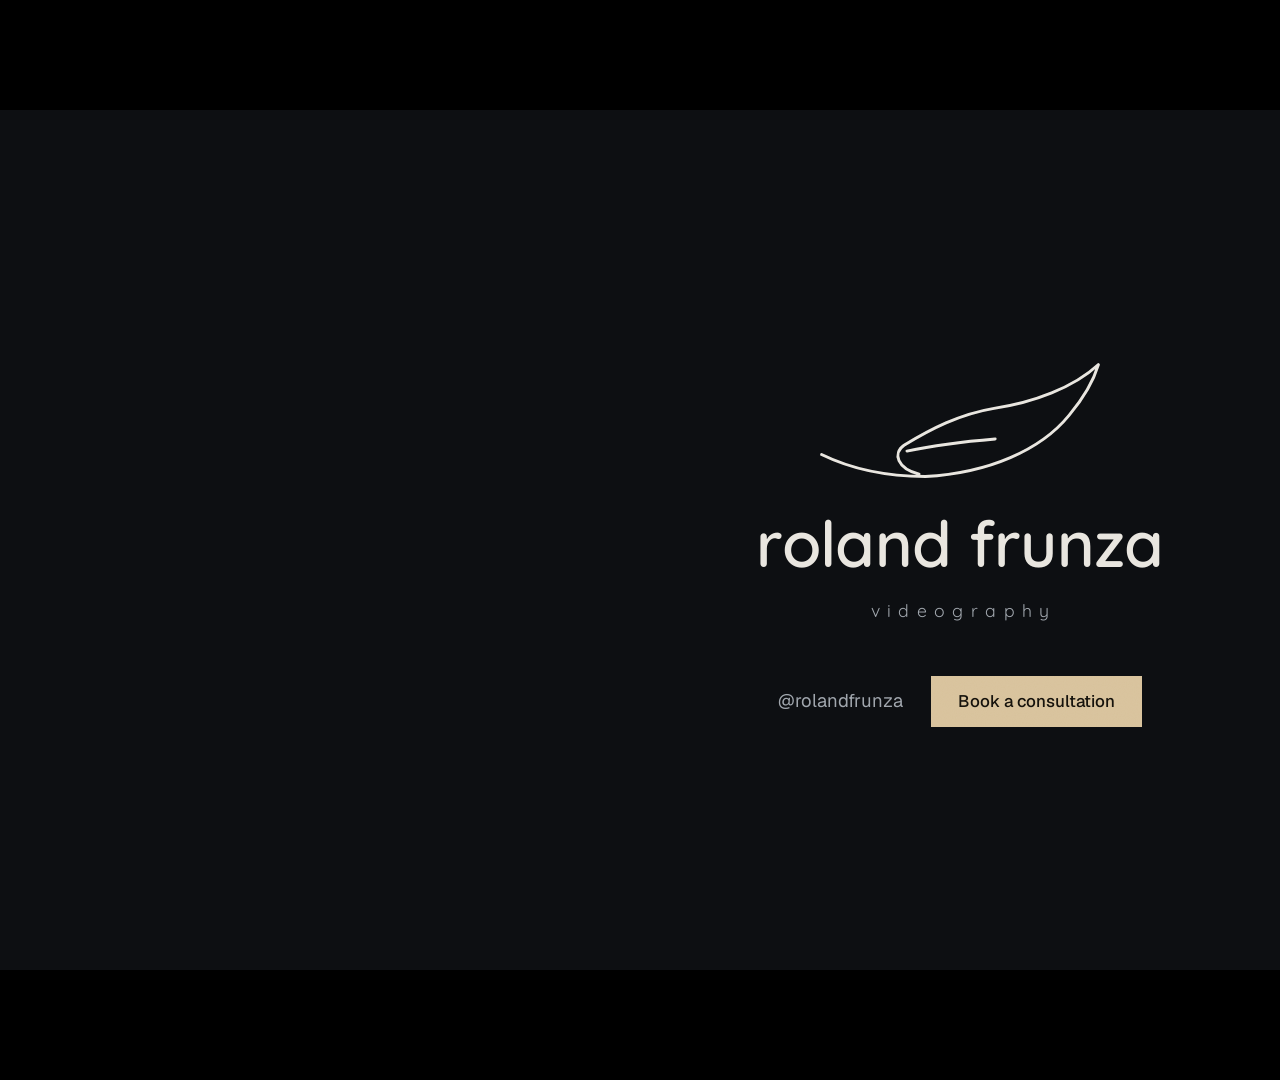
==== commit 175e155d: "Rename the call to action to "Book a consultation" Apply the new label in the nav, hero, booking for" ====
--- a/projects/roland-frunza/brag-output/work/composition.html
+++ b/projects/roland-frunza/brag-output/work/composition.html
@@ -137,7 +137,7 @@
     <header class="nav">
       <a class="nav__brand" href="#"><svg class="leaf" viewBox="0 0 520 235" aria-hidden="true"><path class="leaf__edge" d="M20,176 C65,198 120,214 200,214 C310,208 400,168 449,108 C471,82 491,50 500,20 C457,60 387,86 319,96 C259,106 209,132 163,160 C143,174 151,200 189,210"/><path class="leaf__rib" d="M168,170 C215,160 273,153 321,149"/></svg><span class="wordmark">roland frunza</span></a>
       <nav class="nav__links"><a href="#">Films</a><a href="#">About</a><a href="#">Process</a></nav>
-      <a class="btn btn--small" href="#">Book a date</a>
+      <a class="btn btn--small" href="#">Book a consultation</a>
     </header>
     <section class="hero">
       <img class="hero__frame" src="../../assets/hero-reel.jpg" width="1920" height="1080" alt="">
@@ -148,7 +148,7 @@
         <h1><span class="w" style="--i:0"><span>Films</span></span> <span class="w" style="--i:1"><span>that</span></span> <span class="w" style="--i:2"><span>still</span></span> <span class="w" style="--i:3"><span>feel</span></span> <span class="w" style="--i:4"><span>like</span></span> <span class="w" style="--i:5"><span>the</span></span> <span class="w" style="--i:6"><span>day.</span></span></h1>
         <p class="hero__sub">Wedding films, brand stories and live events, shot and graded by one pair of hands.</p>
         <div class="hero__actions">
-          <a class="btn btn--primary" href="#">Book a date</a>
+          <a class="btn btn--primary" href="#">Book a consultation</a>
           <a class="btn btn--ghost btn--play" href="#"><span class="btn__ring"><svg class="icon" viewBox="0 0 24 24"><path d="M8 5.5v13l11-6.5z"/></svg></span>Play showreel</a>
         </div>
       </div>
@@ -204,16 +204,16 @@
       <img class="book__frame" src="../../assets/contact.jpg" width="1920" height="800" alt="">
       <div class="book__inner">
         <div class="book__intro">
-          <p class="eyebrow">Book a date</p>
+          <p class="eyebrow">Book a consultation</p>
           <h2>Tell me about the day.</h2>
-          <p>Dates go fast between May and October. Write a few lines and I will answer within two working days.</p>
+          <p>A free 20-minute call about the day, the budget and the dates. Write a few lines and I will answer within two working days.</p>
         </div>
         <div class="form">
           <div class="field"><label>Your name</label><div class="typed"><input type="text" value="" readonly aria-hidden="true" style="position:absolute;opacity:0"><div style="padding:12px 14px;border:1px solid var(--line);background:var(--bg);min-height:46px"><span style="--c:0">A</span><span style="--c:1">n</span><span style="--c:2">a</span><span style="--c:3">&nbsp;</span><span style="--c:4">P</span><span style="--c:5">o</span><span style="--c:6">p</span></div></div></div>
           <div class="field"><label>Email</label><div style="padding:12px 14px;border:1px solid var(--line);background:var(--bg);color:var(--fg)">ana.pop@gmail.com</div></div>
           <div class="field field--half"><label>Date of the shoot</label><div style="padding:12px 14px;border:1px solid var(--line);background:var(--bg);color:var(--fg)">12.09.2027</div></div>
           <div class="field field--half"><label>What are we filming</label><div style="padding:12px 14px;border:1px solid var(--line);background:var(--bg);color:var(--fg)">Wedding</div></div>
-          <div class="form__actions"><span class="btn btn--primary">Book a date</span><p class="form__status">Request sent. I will answer within two working days.</p></div>
+          <div class="form__actions"><span class="btn btn--primary">Book a consultation</span><p class="form__status">Request sent. I will answer within two working days.</p></div>
         </div>
       </div>
     </section>
@@ -227,7 +227,7 @@
         <svg class="leaf leaf--ident" viewBox="0 0 520 235" aria-hidden="true"><path class="leaf__edge" d="M20,176 C65,198 120,214 200,214 C310,208 400,168 449,108 C471,82 491,50 500,20 C457,60 387,86 319,96 C259,106 209,132 163,160 C143,174 151,200 189,210"/><path class="leaf__rib" d="M168,170 C215,160 273,153 321,149"/></svg>
         <span class="ident__word" translate="no">roland frunza</span>
         <span class="ident__role">videography</span>
-        <div class="ask"><span>@rolandfrunza</span><span class="btn btn--primary">Book a date</span></div>
+        <div class="ask"><span>@rolandfrunza</span><span class="btn btn--primary">Book a consultation</span></div>
       </div>
     </div>
     <div class="fade"></div>
--- a/projects/roland-frunza/styles.css
+++ b/projects/roland-frunza/styles.css
@@ -123,9 +123,9 @@
 .btn--primary:hover { border-color: var(--fg); color: var(--bg); }
 .btn--ghost { border-color: rgba(233, 230, 223, 0.45); backdrop-filter: blur(6px); background-color: rgba(12, 14, 17, 0.35); }
 .btn--ghost:hover { border-color: var(--fg); color: var(--bg); }
-.btn--play { padding-left: 10px; }
+.btn--play { padding: 8px 22px 8px 9px; }
 .btn__ring {
-  display: inline-grid; place-items: center; width: 30px; height: 30px;
+  display: inline-grid; place-items: center; width: 27px; height: 27px;
   border: 1px solid currentColor; border-radius: 50%;
   transition: transform 320ms var(--ease-cine), background-color 200ms var(--ease-out);
 }
@@ -466,7 +466,7 @@
 .quote footer { display: grid; font-size: var(--step--1); color: var(--fg-2); }
 .quote footer span { color: var(--fg-3); }
 
-/* Book a date */
+/* Book a consultation */
 .book { position: relative; isolation: isolate; overflow: hidden; border-top: 1px solid var(--line); }
 .book__frame { position: absolute; inset: 0; z-index: -2; width: 100%; height: 100%; object-fit: cover; transform: scale(1.08); }
 .js .book.in .book__frame { animation: pan 14s var(--ease-cine) both; }
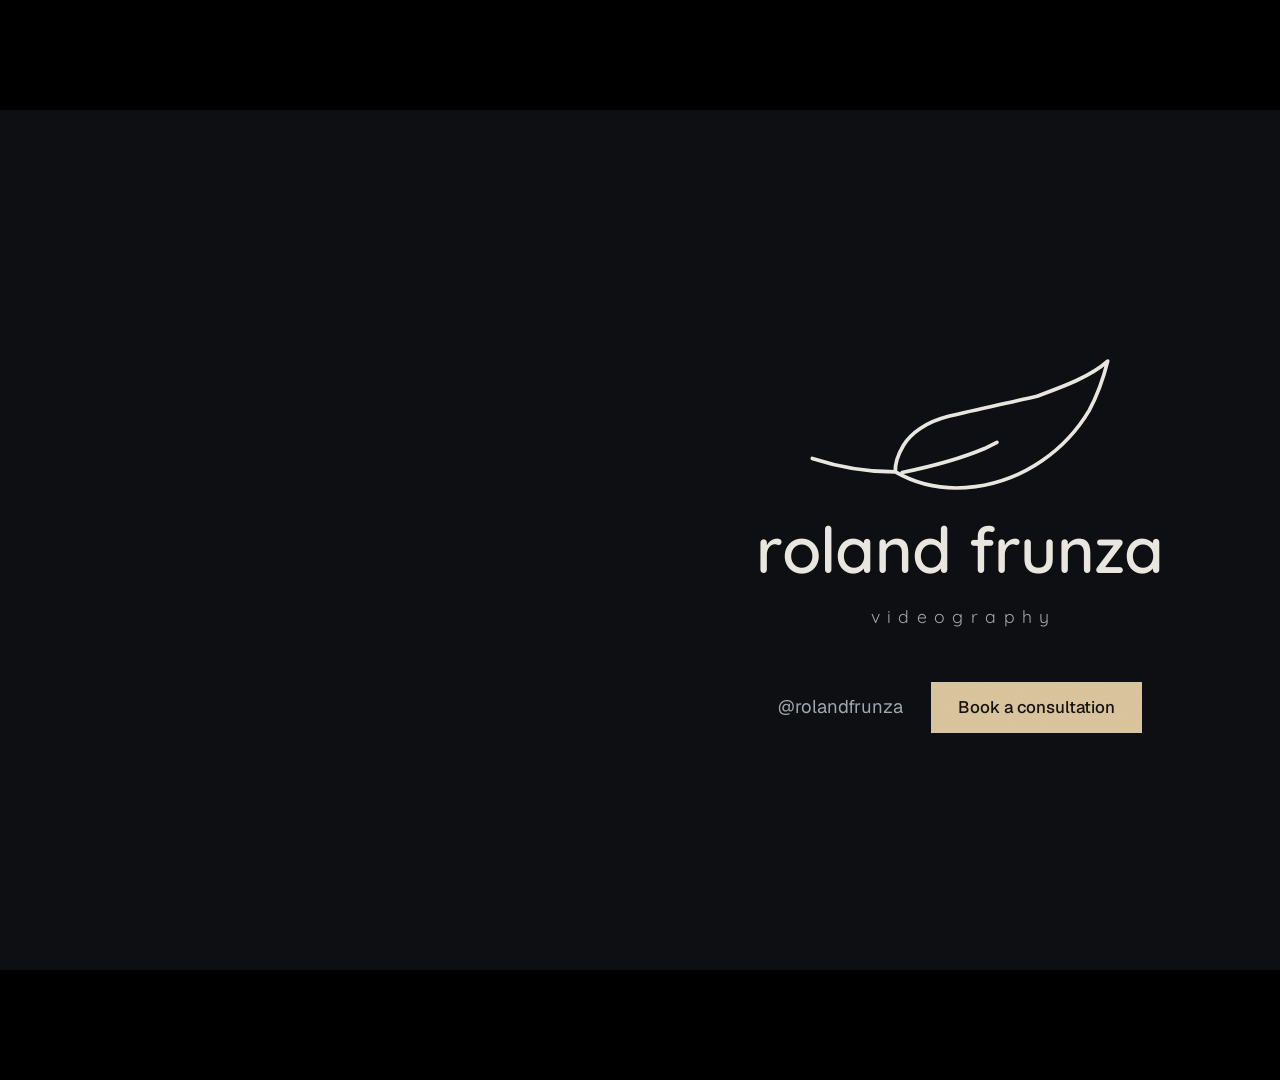
==== commit 071524a2: "Retrace the leaf against the original logo and play the ident on every load Trace the leaf from a th" ====
--- a/projects/roland-frunza/brag-output/work/composition.html
+++ b/projects/roland-frunza/brag-output/work/composition.html
@@ -19,9 +19,9 @@
     /* Scene 1: ident, 0 to 3.6 s */
     .s1 { animation: appear 1ms 0ms linear both, vanish 1ms 3600ms linear both; }
     .s1 .ident { position: absolute; animation: none; opacity: 1; }
-    .s1 .leaf--ident { width: 460px; stroke-width: 5; }
-    .s1 .leaf--ident .leaf__edge { stroke-dashoffset: 1340; animation: draw 1500ms 300ms var(--ease-cine) both; }
-    .s1 .leaf--ident .leaf__rib { stroke-dashoffset: 160; animation: draw 600ms 1500ms var(--ease-cine) both; }
+    .s1 .leaf--ident { width: 480px; stroke-width: 6; }
+    .s1 .leaf--ident .leaf__edge { stroke-dashoffset: 1010; animation: draw 1500ms 300ms var(--ease-cine) both; }
+    .s1 .leaf--ident .leaf__rib { stroke-dashoffset: 170; animation: draw 600ms 1500ms var(--ease-cine) both; }
     .s1 .ident__word { font-size: 5.2rem; animation: ident-word 900ms 1600ms var(--ease-cine) both; }
     .s1 .ident__role { font-size: 1.5rem; animation: ident-role 1000ms 2000ms var(--ease-cine) both; }
     .s1 .dip { position: absolute; inset: 0; background: var(--bg); opacity: 0; animation: dip-in 300ms 3300ms linear both; }
@@ -106,7 +106,7 @@
     /* Scene 6: outro, 18.4 to 21.0 s */
     .s6 { animation: appear 1ms 18400ms linear both; }
     .s6 .ident { position: absolute; animation: none; opacity: 1; }
-    .s6 .leaf--ident { width: 300px; stroke-width: 5; }
+    .s6 .leaf--ident { width: 320px; stroke-width: 6; }
     .s6 .leaf--ident .leaf__edge, .s6 .leaf--ident .leaf__rib { stroke-dashoffset: 0; animation: none; }
     .s6 .ident__inner { opacity: 0; animation: rise 1000ms 18500ms var(--ease-cine) both; }
     .s6 .ident__word { font-size: 4rem; opacity: 1; transform: none; animation: none; }
@@ -124,7 +124,7 @@
   <section class="scene s1">
     <div class="ident">
       <div class="ident__inner">
-        <svg class="leaf leaf--ident" viewBox="0 0 520 235" aria-hidden="true"><path class="leaf__edge" d="M20,176 C65,198 120,214 200,214 C310,208 400,168 449,108 C471,82 491,50 500,20 C457,60 387,86 319,96 C259,106 209,132 163,160 C143,174 151,200 189,210"/><path class="leaf__rib" d="M168,170 C215,160 273,153 321,149"/></svg>
+        <svg class="leaf leaf--ident" viewBox="0 0 520 240" aria-hidden="true"><path class="leaf__edge" d="M20,181 C60,194 110,203 155,203 C195,226 240,233 285,227 C365,216 432,167 470,103 C484,77 494,47 500,23 C470,50 420,67 385,80 C330,93 270,105 240,113 C205,122 180,140 168,160 C158,177 154,191 155,203"/><path class="leaf__rib" d="M166,204 C205,196 255,184 300,165 C308,161 314,158 320,155"/></svg>
         <span class="ident__word" translate="no">roland frunza</span>
         <span class="ident__role">videography</span>
       </div>
@@ -135,7 +135,7 @@
   <!-- Scene 2: hero -->
   <section class="scene s2">
     <header class="nav">
-      <a class="nav__brand" href="#"><svg class="leaf" viewBox="0 0 520 235" aria-hidden="true"><path class="leaf__edge" d="M20,176 C65,198 120,214 200,214 C310,208 400,168 449,108 C471,82 491,50 500,20 C457,60 387,86 319,96 C259,106 209,132 163,160 C143,174 151,200 189,210"/><path class="leaf__rib" d="M168,170 C215,160 273,153 321,149"/></svg><span class="wordmark">roland frunza</span></a>
+      <a class="nav__brand" href="#"><svg class="leaf" viewBox="0 0 520 240" aria-hidden="true"><path class="leaf__edge" d="M20,181 C60,194 110,203 155,203 C195,226 240,233 285,227 C365,216 432,167 470,103 C484,77 494,47 500,23 C470,50 420,67 385,80 C330,93 270,105 240,113 C205,122 180,140 168,160 C158,177 154,191 155,203"/><path class="leaf__rib" d="M166,204 C205,196 255,184 300,165 C308,161 314,158 320,155"/></svg><span class="wordmark">roland frunza</span></a>
       <nav class="nav__links"><a href="#">Films</a><a href="#">About</a><a href="#">Process</a></nav>
       <a class="btn btn--small" href="#">Book a consultation</a>
     </header>
@@ -224,7 +224,7 @@
   <section class="scene s6">
     <div class="ident">
       <div class="ident__inner">
-        <svg class="leaf leaf--ident" viewBox="0 0 520 235" aria-hidden="true"><path class="leaf__edge" d="M20,176 C65,198 120,214 200,214 C310,208 400,168 449,108 C471,82 491,50 500,20 C457,60 387,86 319,96 C259,106 209,132 163,160 C143,174 151,200 189,210"/><path class="leaf__rib" d="M168,170 C215,160 273,153 321,149"/></svg>
+        <svg class="leaf leaf--ident" viewBox="0 0 520 240" aria-hidden="true"><path class="leaf__edge" d="M20,181 C60,194 110,203 155,203 C195,226 240,233 285,227 C365,216 432,167 470,103 C484,77 494,47 500,23 C470,50 420,67 385,80 C330,93 270,105 240,113 C205,122 180,140 168,160 C158,177 154,191 155,203"/><path class="leaf__rib" d="M166,204 C205,196 255,184 300,165 C308,161 314,158 320,155"/></svg>
         <span class="ident__word" translate="no">roland frunza</span>
         <span class="ident__role">videography</span>
         <div class="ask"><span>@rolandfrunza</span><span class="btn btn--primary">Book a consultation</span></div>
--- a/projects/roland-frunza/styles.css
+++ b/projects/roland-frunza/styles.css
@@ -159,12 +159,12 @@
 }
 .wordmark { font-family: var(--font-brand); font-weight: 600; font-size: 1.25rem; letter-spacing: -0.01em; line-height: 1; display: grid; }
 .wordmark small { font-family: var(--font-brand); font-weight: 400; font-size: 0.6rem; letter-spacing: 0.32em; text-transform: lowercase; color: var(--fg-2); margin-top: 6px; }
-.leaf { width: 44px; height: 20px; fill: none; stroke: currentColor; stroke-width: 9; stroke-linecap: round; stroke-linejoin: round; flex: none; overflow: visible; }
-.leaf__edge { stroke-dasharray: 1340; }
-.leaf__rib { stroke-dasharray: 160; }
+.leaf { width: 46px; height: 21px; fill: none; stroke: currentColor; stroke-width: 8; stroke-linecap: round; stroke-linejoin: round; flex: none; overflow: visible; }
+.leaf__edge { stroke-dasharray: 1010; }
+.leaf__rib { stroke-dasharray: 170; }
 .nav__brand .leaf__edge, .nav__brand .leaf__rib { transition: stroke-dashoffset 1200ms var(--ease-cine); stroke-dashoffset: 0; }
 .nav__brand:hover .leaf__edge { animation: leaf-edge-redraw 1400ms var(--ease-cine); }
-@keyframes leaf-edge-redraw { 0% { stroke-dashoffset: 1340; } 100% { stroke-dashoffset: 0; } }
+@keyframes leaf-edge-redraw { 0% { stroke-dashoffset: 1010; } 100% { stroke-dashoffset: 0; } }
 .nav__links a { position: relative; padding-bottom: 2px; }
 .nav__links a::after { content: ""; position: absolute; left: 0; right: 0; bottom: -4px; height: 1px; background: var(--accent); transform: scaleX(0); transform-origin: left; transition: transform 320ms var(--ease-cine); }
 .nav__links a.is-active { color: var(--fg); }
@@ -242,9 +242,9 @@
 /* Ident: the leaf draws itself in one stroke, the name settles, the role tracks in, then the card fades into the leader */
 .ident { position: fixed; inset: 0; z-index: 80; display: grid; place-items: center; background: var(--bg); pointer-events: none; animation: ident-out 700ms var(--ident) var(--ease-cine) both, ident-done 1ms calc(var(--ident) + 700ms) both; }
 .ident__inner { display: grid; justify-items: center; gap: 22px; color: var(--fg); padding-inline: var(--gutter); }
-.leaf--ident { width: min(280px, 60vw); height: auto; stroke-width: 6; }
-.leaf--ident .leaf__edge { stroke-dashoffset: 1340; animation: draw 1500ms 200ms var(--ease-cine) both; }
-.leaf--ident .leaf__rib { stroke-dashoffset: 160; animation: draw 600ms 1300ms var(--ease-cine) both; }
+.leaf--ident { width: min(300px, 62vw); height: auto; stroke-width: 7; }
+.leaf--ident .leaf__edge { stroke-dashoffset: 1010; animation: draw 1500ms 200ms var(--ease-cine) both; }
+.leaf--ident .leaf__rib { stroke-dashoffset: 170; animation: draw 600ms 1300ms var(--ease-cine) both; }
 .ident__word { font-family: var(--font-brand); font-weight: 600; font-size: clamp(2rem, 1rem + 4vw, 3.4rem); letter-spacing: -0.01em; line-height: 1; opacity: 0; transform: translateY(14px); animation: ident-word 900ms 1250ms var(--ease-cine) both; }
 .ident__role { font-family: var(--font-brand); font-weight: 400; font-size: clamp(0.8rem, 0.6rem + 0.8vw, 1.05rem); letter-spacing: 0.42em; text-indent: 0.42em; color: var(--fg-2); opacity: 0; animation: ident-role 1000ms 1650ms var(--ease-cine) both; }
 @keyframes draw { to { stroke-dashoffset: 0; } }
